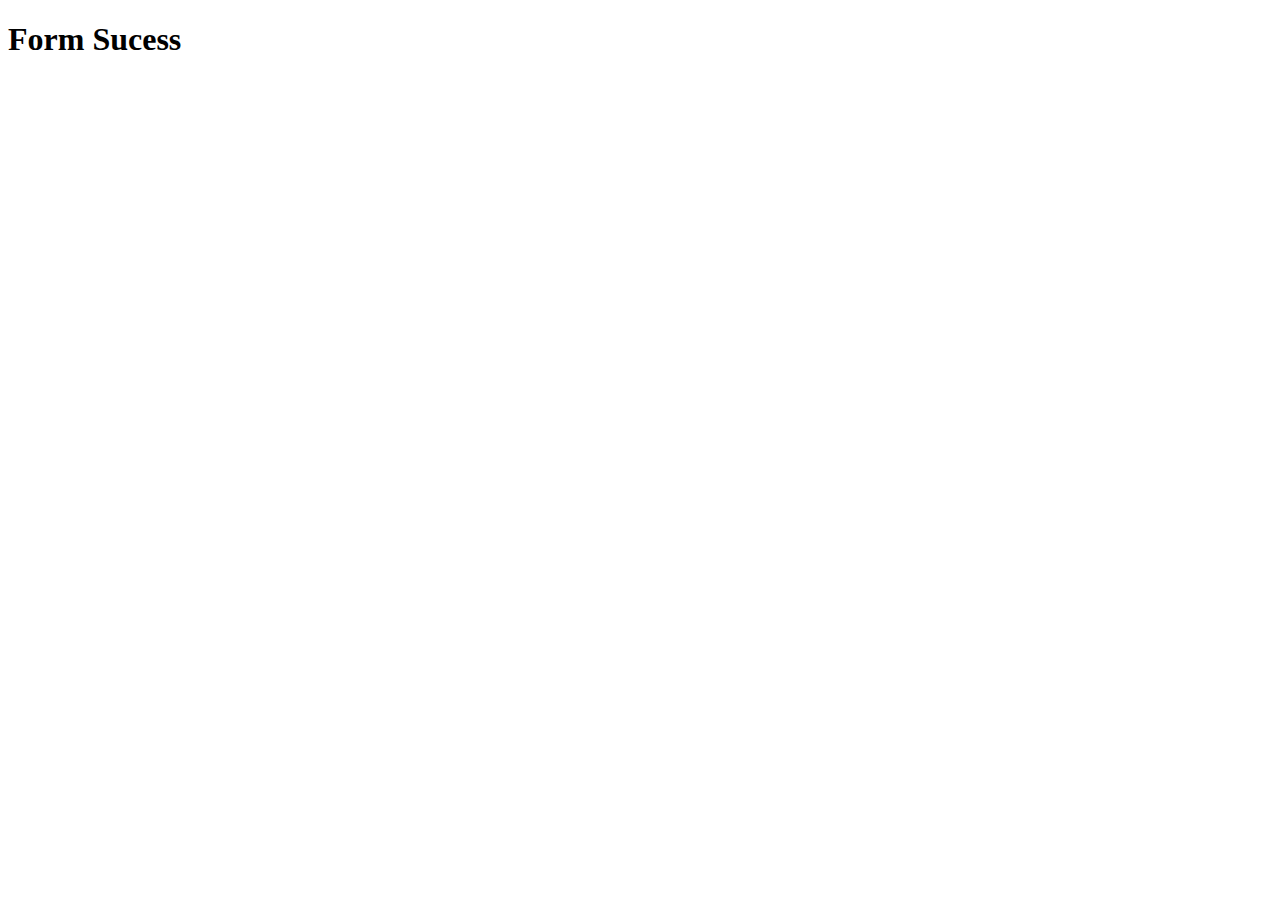
==== formSuccess.html @ c142bdd3 "AD: on HTML changed the comentary "MAIN CONTAINER" FOR "CONTAINER OF ALL THE SECTIONS BELOW"; change" ====
<!DOCTYPE html>
<html lang="en">
<head>
 <meta charset="UTF-8">
 <meta name="viewport" content="width=device-width, initial-scale=1.0">
 <title>Happy, strong and healthy</title>
 <link rel="stylesheet" href="css/formSucess.css">
</head>
<body>
 <h1>Form Sucess</h1>
 
</body>
</html>
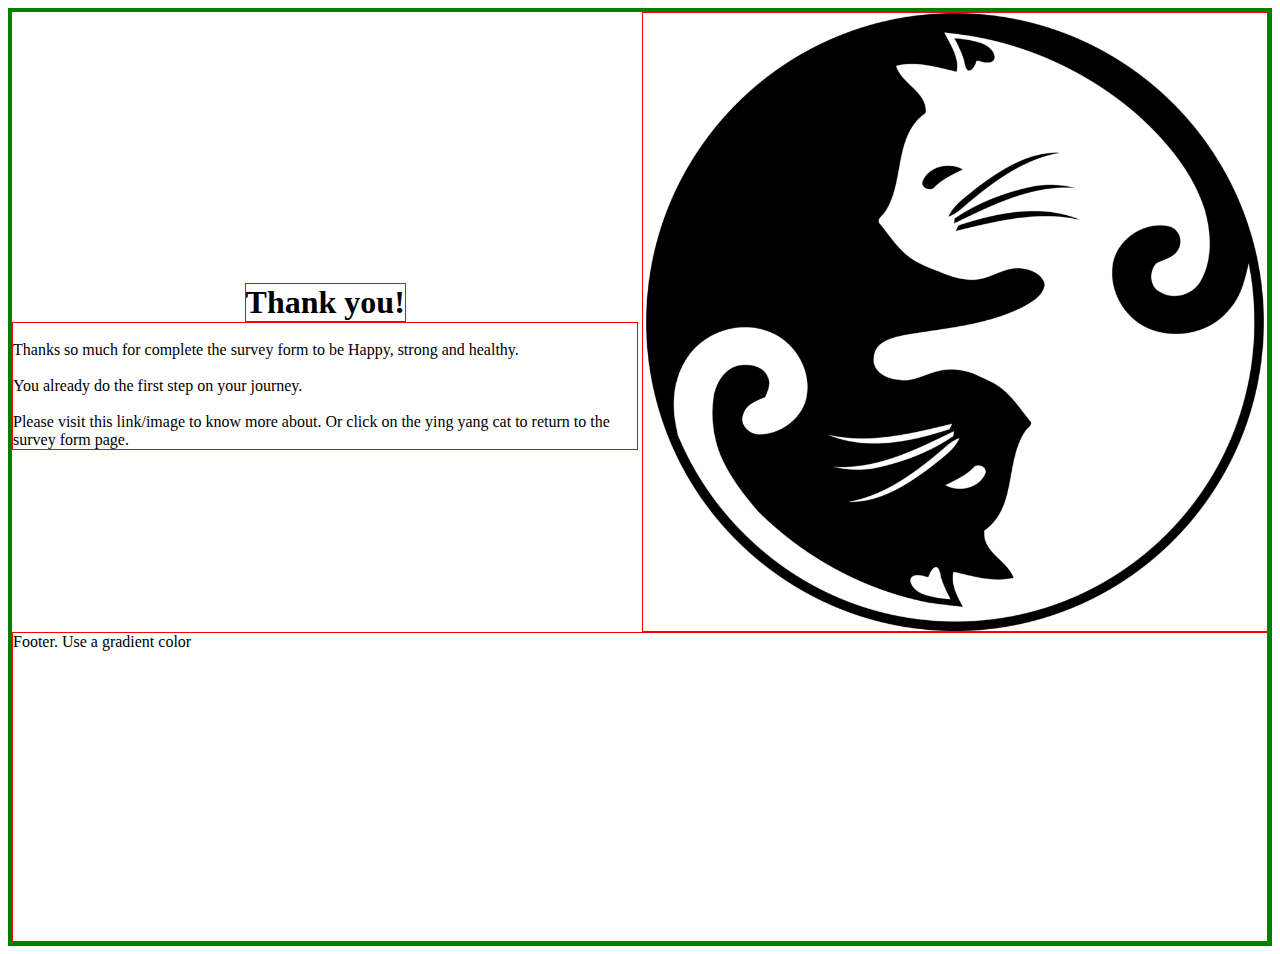
==== commit 193ed448: "AD: on index.html added a comentary for order the place where is the script from the FCC | on formSu" ====
--- a/formSuccess.html
+++ b/formSuccess.html
@@ -7,7 +7,75 @@
  <link rel="stylesheet" href="css/formSucess.css">
 </head>
 <body>
- <h1>Form Sucess</h1>
- 
+
+<!-- _________________________ 
+CONTAINER OF ALL ELEMENTS
+_________________________ -->
+ <div id="containerOfAllElements">
+
+<!-- _________________________ 
+H1 Title
+_________________________ -->
+  <h1 class="gridItem" id="item1">Thank you!</h1>
+
+<!-- _________________________ 
+PARAGRAPHS
+_________________________ -->
+
+  <p class="gridItem" id="item2">
+  Thanks so much for complete the survey form to be Happy, strong and healthy. 
+  
+  You already do the first step on your journey.
+
+  Please visit this link/image to know more about. Or click on the ying yang cat to return to the survey form page.
+  </p>
+
+
+
+
+
+<!-- <p class="gridItem" id="item2">
+  Thanks so much for complete the survey form to be Happy, strong and healthy. You already do the first step on your journey.
+  </p>
+
+  <p class="gridItem" id="item3">
+  Please visit this link/image to know more about.
+  </p>
+
+  <p class="gridItem" id="item4">
+  Or click on the ying yang cat to return to the survey form page.
+  </p>
+
+<p class="gridItem" id="item2">
+  Thanks so much for complete the survey form to be Happy, strong and healthy. You already do the first step on your journey.
+  </p>
+
+  <p class="gridItem" id="item3">
+  Please visit this link/image to know more about.
+  </p>
+
+  <p class="gridItem" id="item4">
+  Or click on the ying yang cat to return to the survey form page.
+  </p> -->
+
+
+<!-- _________________________ 
+IMG ON THE RIGHT SIDE
+_________________________ -->
+  <div class="gridItem" id="item5">
+    <!-- <p>
+      The five Element
+    </p> -->
+    <!-- <img  src="./images/yingYangCats.png" alt=""> -->
+  </div>  
+
+<!-- _________________________ 
+FOOTER
+_________________________ --> 
+  <footer class="gridItem" id="item6">
+    Footer. Use a gradient color
+  </footer>
+
+ </div>
 </body>
 </html>--- a/css/formSucess.css
+++ b/css/formSucess.css
@@ -0,0 +1,145 @@
+/* @import url('https://fonts.googleapis.com/css2?family=Rubik&display=swap'); */
+
+/* :root{
+ border:5px solid black;
+ align-content: center;
+} */
+
+/* *{
+ margin:0;
+ padding:0;
+ border:2px solid green;
+ font-family: 'Rubik', sans-serif;
+ box-sizing: border-box;
+ border:5px solid black;
+ align-content: center;
+} */
+
+/* html{
+ border:5px solid black;
+ align-content: center;
+} */
+
+/* body{
+ border:5px solid black;
+ align-content: center;
+} */
+
+/* _________________________ 
+CONTAINER OF ALL ELEMENTS
+_________________________ */
+
+#containerOfAllElements{
+ border:4px green solid;
+ /* height:100%;
+ width:100%; */
+ display:grid;
+ grid-template-columns: repeat(auto-fit, minmax(110px, 1fr));
+ /* grid-template-columns: repeat(2, 1fr); */
+ /* grid-template-rows:repeat(auto-fit,10vw); */
+ gap: 0 0.2rem;
+ grid-template-areas:
+  "titleTK imgYYC" 
+  "firstP imgYYC" 
+  "footer footer";
+  grid-auto-rows: 310px;
+  justify-content: center;
+  align-content: center;
+
+
+
+ /* grid-template: 
+  [r1-start] "titleThanksYou imgYingYangCat" 1fr [r1-end]
+  [r2-start] "firstParagraph imgYingYangCat" 1fr [r2-end]
+  [r3-start] "secondParagraph imgYingYangCat" 1fr [r3-end]
+  [r4-start] "thirdParagraph imgYingYangCat" 1fr [r4-end]
+  [r5-start] "footer footer" 1fr [r5-end]
+  / 1fr 1fr; */
+
+ /* justify-items:center;  */
+ /* align-items:center;  */
+
+  /* border:2px blue solid; */
+ /* background-color:#2196F3; */
+}
+
+.gridItem{
+ border:1px red solid;
+ /* justify-self:center;  */
+ /* align-self: stretch; */
+ /* place-self: center; */
+ /* padding:20px; */
+ margin:0;
+}
+
+
+/* _________________________ 
+H1 Title
+_________________________ */
+#item1{
+ grid-area: titleTK;
+ align-self:end;
+ justify-self: center;
+ /* width:500px;
+ height: 500px; */
+}
+
+/* _________________________ 
+PARAGRAPHS
+_________________________ */
+#item2{
+ grid-area:firstP;
+ align-self: start;
+ justify-self: center;
+ white-space: pre-line;
+ /* width:500px;
+ height: 500px; */
+}
+
+#item3{
+ grid-area:secondP;
+ /* width:500px;
+ height: 500px; */
+ 
+}
+
+#item4{
+ grid-area:thirdP;
+ /* width:500px;
+ height: 500px; */
+}
+
+
+
+/* _________________________ 
+IMG ON THE RIGHT SIDE
+_________________________ */
+#item5{
+ grid-area:imgYYC;  
+ align-self:stretch;
+ /* justify-self:center ; */
+ /* width:500px;
+ height: 500px; */
+ background-image:url(../images/yingYangCats.png);
+ /* height:100%;
+ width:95%; */
+ background-size: contain;
+ background-repeat: no-repeat;
+ background-position: center;
+}
+
+img{
+ /* width:500px;
+ height: 500px; */
+
+}
+
+
+/* _________________________ 
+FOOTER
+_________________________ */
+#item6{
+ grid-area:footer; 
+ /* width:500px;
+ height: 500px; */
+}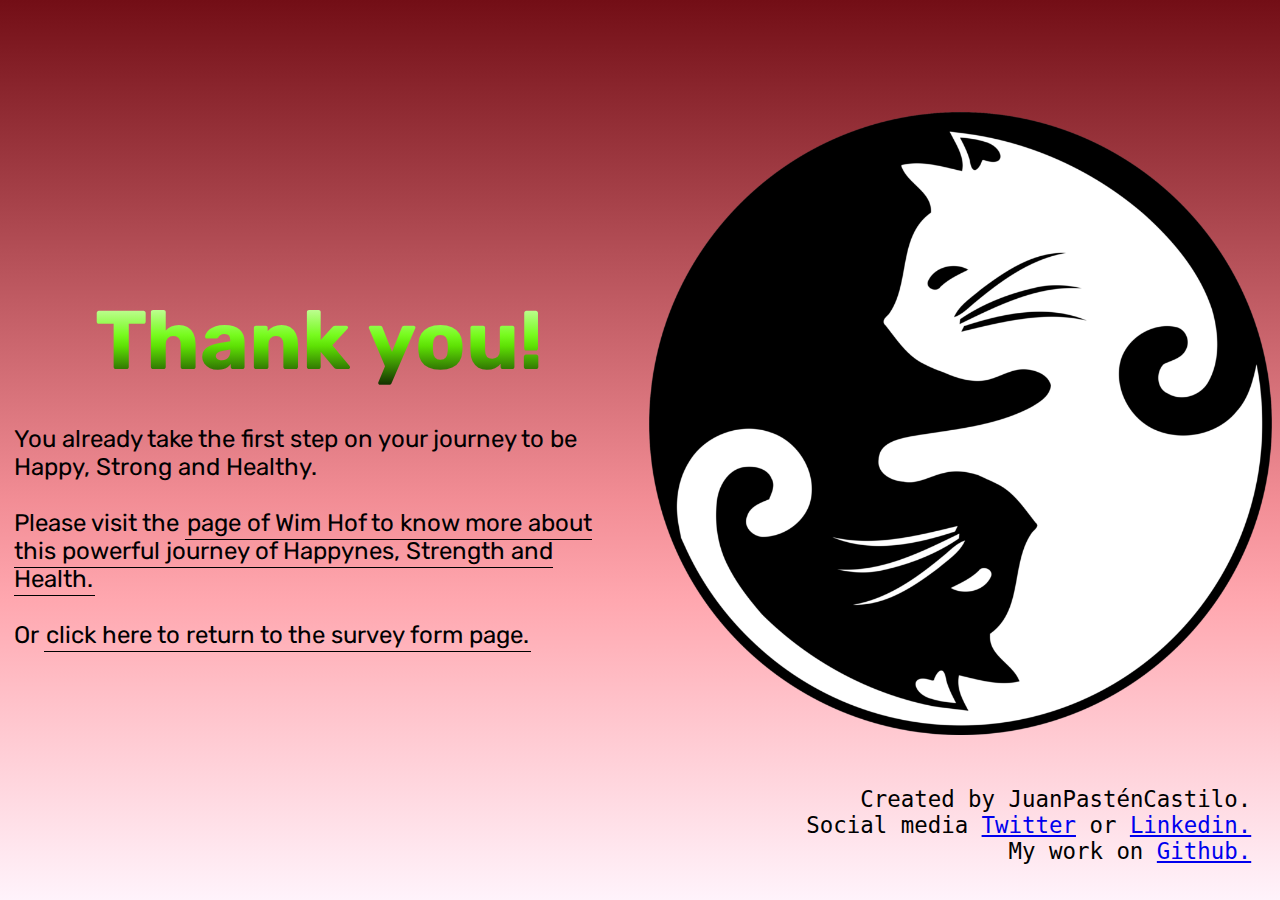
==== commit 17c2832d: "AD: on index.html completed the FCC challenge with the change and additions of tags | on main.css ch" ====
--- a/formSuccess.html
+++ b/formSuccess.html
@@ -22,58 +22,32 @@
 PARAGRAPHS
 _________________________ -->
 
-  <p class="gridItem" id="item2">
-  Thanks so much for complete the survey form to be Happy, strong and healthy. 
+  <p class="gridItem" id="item2">You already take the first step on your journey to be Happy, Strong and Healthy.
+
+  Please visit the <a href="https://www.wimhofmethod.com/" target="_blank">page of Wim Hof to know more about this powerful journey of Happynes, Strength and Health.</a> 
   
-  You already do the first step on your journey.
-
-  Please visit this link/image to know more about. Or click on the ying yang cat to return to the survey form page.
+  Or <a href="./index.html"> click here to return to the survey form page.</a>
   </p>
-
-
-
-
-
-<!-- <p class="gridItem" id="item2">
-  Thanks so much for complete the survey form to be Happy, strong and healthy. You already do the first step on your journey.
-  </p>
-
-  <p class="gridItem" id="item3">
-  Please visit this link/image to know more about.
-  </p>
-
-  <p class="gridItem" id="item4">
-  Or click on the ying yang cat to return to the survey form page.
-  </p>
-
-<p class="gridItem" id="item2">
-  Thanks so much for complete the survey form to be Happy, strong and healthy. You already do the first step on your journey.
-  </p>
-
-  <p class="gridItem" id="item3">
-  Please visit this link/image to know more about.
-  </p>
-
-  <p class="gridItem" id="item4">
-  Or click on the ying yang cat to return to the survey form page.
-  </p> -->
-
 
 <!-- _________________________ 
 IMG ON THE RIGHT SIDE
 _________________________ -->
-  <div class="gridItem" id="item5">
-    <!-- <p>
-      The five Element
-    </p> -->
-    <!-- <img  src="./images/yingYangCats.png" alt=""> -->
-  </div>  
+  <div class="gridItem" id="item3"></div>  
 
 <!-- _________________________ 
 FOOTER
 _________________________ --> 
-  <footer class="gridItem" id="item6">
-    Footer. Use a gradient color
+  <footer class="gridItem" id="item4">
+    <p>
+      Created by JuanPasténCastilo.
+    </p>
+    <p>
+      Social media 
+      <a href="https://twitter.com/JuanPastn2" target="_blank">Twitter</a> or <a href="https://www.linkedin.com/in/juan-past%C3%A9n-castillo-078b5817a/" target="_blank">Linkedin.</a> 
+      <p>
+        My work on <a href="https://github.com/JuanPastenCastillo" target="_blank">Github.</a>
+      </p> 
+    </p>
   </footer>
 
  </div>
--- a/css/formSucess.css
+++ b/css/formSucess.css
@@ -1,50 +1,95 @@
-/* @import url('https://fonts.googleapis.com/css2?family=Rubik&display=swap'); */
-
-/* :root{
- border:5px solid black;
- align-content: center;
-} */
-
-/* *{
+@import url('https://fonts.googleapis.com/css2?family=Rubik&display=swap');
+
+:root{
+ /* border:5px solid green; */
+ /* align-content: center; */
+}
+
+html, body {
+ height: 100%;
+}
+
+html {
+ display: table;
+ /* margin: auto; */
+}
+
+body{
  margin:0;
  padding:0;
- border:2px solid green;
+ display: table-cell;
+ vertical-align: middle;
  font-family: 'Rubik', sans-serif;
+ font-size:100%;
  box-sizing: border-box;
- border:5px solid black;
- align-content: center;
-} */
-
-/* html{
- border:5px solid black;
- align-content: center;
-} */
-
-/* body{
- border:5px solid black;
- align-content: center;
-} */
+ /* border:10px solid black; */
+ border-radius: 5px;
+ /* background-image: linear-gradient(to top,
+                rgba(236, 224, 225, 0.95),
+                rgba(153, 144, 143, 0.85),
+                rgba(43, 42, 41, 0.75),
+                rgba(43, 42, 41, 0.75),
+                rgba(153, 144, 143, 0.85),
+                rgba(236, 224, 225, 0.95));               */
+                
+/* background-image: linear-gradient(to top,
+                rgba(43, 42, 41, 0.75),
+                rgba(153, 144, 143, 0.85),
+                rgba(236, 224, 225, 0.95),
+                rgba(236, 224, 225, 0.95),
+                rgba(153, 144, 143, 0.85),
+                rgba(43, 42, 41, 0.75));     */
+
+ background-image: linear-gradient(
+ #730E16,
+ #8D2830,
+ #A64149,
+ #C05B63,
+ #D9747C,
+ #F28D95, 
+ #FFA7AF,
+ #FFC1C9,
+ #FFDAE2,
+ #FFF3FB); 
+
+ /* background-color: linear-gradient(to top,
+              rgba(242, 29, 47, 0.66),
+              rgba(115, 14, 22, 0.45),
+              rgba(179, 21, 35, 0.70)
+              rgba(236, 224, 225, 0.88),
+              rgba(236, 224, 225, 0.99),
+              rgba(179, 21, 35, 0.70),
+              rgba(115, 14, 22, 0.45),                
+              rgba(242, 29, 47, 0.66)); */
+             
+ background-repeat:no-repeat;
+ background-position:center;
+ background-size:contain;
+ background-attachment:fixed;
+}
 
 /* _________________________ 
 CONTAINER OF ALL ELEMENTS
 _________________________ */
 
 #containerOfAllElements{
- border:4px green solid;
- /* height:100%;
- width:100%; */
+ /* border:4px green solid; */
  display:grid;
- grid-template-columns: repeat(auto-fit, minmax(110px, 1fr));
+ grid-template-columns: 1fr 1fr;
+ grid-auto-rows: 310px 310px 50px;
+ gap: 0.2rem 0.2rem;
+ /* grid-auto-columns: minmax(110px, 1fr); */
+
  /* grid-template-columns: repeat(2, 1fr); */
  /* grid-template-rows:repeat(auto-fit,10vw); */
- gap: 0 0.2rem;
+
+ 
  grid-template-areas:
   "titleTK imgYYC" 
   "firstP imgYYC" 
-  "footer footer";
-  grid-auto-rows: 310px;
-  justify-content: center;
-  align-content: center;
+  ". footer";
+ justify-content: center;
+ align-content: center;
 
 
 
@@ -64,11 +109,7 @@
 }
 
 .gridItem{
- border:1px red solid;
- /* justify-self:center;  */
- /* align-self: stretch; */
- /* place-self: center; */
- /* padding:20px; */
+ /* border:1px green solid; */
  margin:0;
 }
 
@@ -80,66 +121,103 @@
  grid-area: titleTK;
  align-self:end;
  justify-self: center;
- /* width:500px;
- height: 500px; */
-}
+ font-size:5.2rem;
+ text-align:center;
+ margin:0 0 2rem 0;
+
+ background: linear-gradient(to top,
+  #0a1900,
+  #1f4b01,
+  #347d02,
+  #49af03,
+  #5ee104,
+  #77fb1e,
+  #95fc50,
+  #b4fd82,
+  #d2feb4,
+  #f0ffe6);
+ -webkit-background-clip: text;
+ -webkit-text-fill-color: transparent;
+
+}
+
+
 
 /* _________________________ 
 PARAGRAPHS
 _________________________ */
 #item2{
  grid-area:firstP;
- align-self: start;
+ align-self: stretch;
  justify-self: center;
  white-space: pre-line;
- /* width:500px;
- height: 500px; */
-}
-
+ font-size:1.5rem;
+ text-align: left;
+ padding:0 0 0 0.9rem;
+ /* border:1px red solid; */
+}
+
+#item2 a{
+ text-decoration: none;
+ border-bottom:1px solid black;
+ color:black;
+ padding:0.1rem;
+ margin: 0 1.2rem 0 0;
+}
+
+
+/* _________________________ 
+IMG ON THE RIGHT SIDE
+_________________________ */
 #item3{
- grid-area:secondP;
- /* width:500px;
- height: 500px; */
- 
-}
-
-#item4{
- grid-area:thirdP;
- /* width:500px;
- height: 500px; */
-}
-
-
-
-/* _________________________ 
-IMG ON THE RIGHT SIDE
-_________________________ */
-#item5{
  grid-area:imgYYC;  
  align-self:stretch;
- /* justify-self:center ; */
- /* width:500px;
- height: 500px; */
  background-image:url(../images/yingYangCats.png);
- /* height:100%;
- width:95%; */
  background-size: contain;
  background-repeat: no-repeat;
  background-position: center;
 }
 
-img{
- /* width:500px;
- height: 500px; */
-
-}
-
-
 /* _________________________ 
 FOOTER
 _________________________ */
-#item6{
+#item4{
  grid-area:footer; 
- /* width:500px;
- height: 500px; */
+ text-align:end;
+ font-size:1.4rem;
+ margin: 3rem 1.2rem 0 0;
+ font-family: monospace;
+ 
+}
+
+#item4 p{
+ margin:0 0.6rem; 
+}
+
+/* _________________________ 
+MEDIA QUERIES
+_________________________ */
+
+@media screen and (max-width: 500px) {
+ #containerOfAllElements{
+  display:grid;
+  grid-template-columns: 1fr;
+  grid-template-rows: auto auto 100vw 20vw;
+  row-gap: 80px;
+  /* grid-template-rows: 80px;   */
+  grid-template-areas:
+   "titleTK" 
+   "firstP" 
+   "imgYYC"
+   "footer";
+ }
+
+ #item1{
+  margin:0;
+ }
+ 
+ #item4, #item4 p{
+  margin:0 0.6rem; 
+ }
+
 }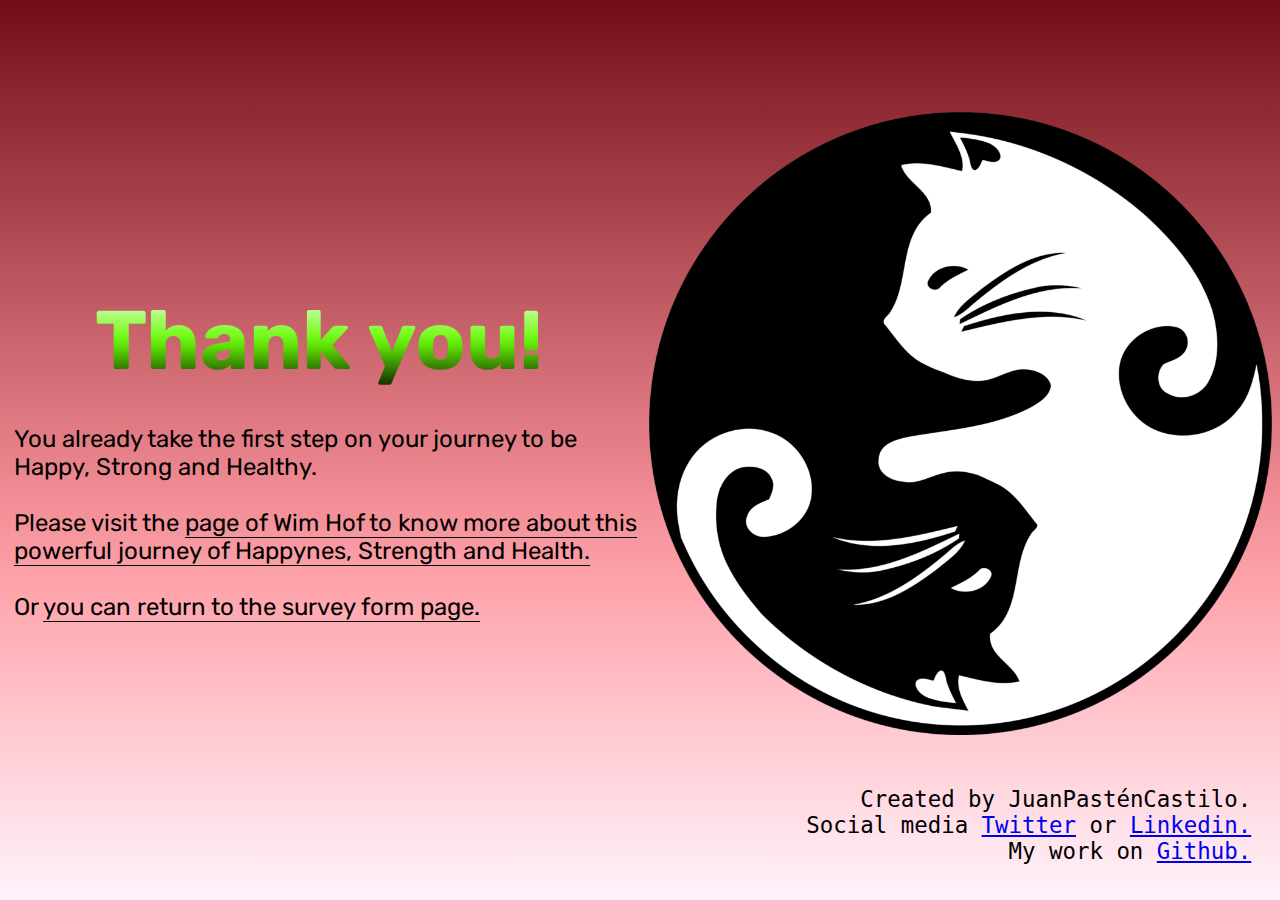
==== commit 03efca84: "AD: checked index.html with WAI tools and make the changes; on main.css added style to class fieldSe" ====
--- a/formSuccess.html
+++ b/formSuccess.html
@@ -3,7 +3,7 @@
 <head>
  <meta charset="UTF-8">
  <meta name="viewport" content="width=device-width, initial-scale=1.0">
- <title>Happy, strong and healthy</title>
+ <title>Happy, Strong and Healthy: thanks you</title>
  <link rel="stylesheet" href="css/formSucess.css">
 </head>
 <body>
@@ -26,7 +26,7 @@
 
   Please visit the <a href="https://www.wimhofmethod.com/" target="_blank">page of Wim Hof to know more about this powerful journey of Happynes, Strength and Health.</a> 
   
-  Or <a href="./index.html"> click here to return to the survey form page.</a>
+  Or <a href="./index.html">you can return to the survey form page.</a>
   </p>
 
 <!-- _________________________ 
--- a/css/formSucess.css
+++ b/css/formSucess.css
@@ -138,7 +138,6 @@
   #f0ffe6);
  -webkit-background-clip: text;
  -webkit-text-fill-color: transparent;
-
 }
 
 
@@ -161,8 +160,12 @@
  text-decoration: none;
  border-bottom:1px solid black;
  color:black;
- padding:0.1rem;
  margin: 0 1.2rem 0 0;
+}
+
+#item2 a:hover{
+  text-transform: uppercase;
+  padding:0.1rem;
 }
 
 
@@ -187,7 +190,6 @@
  font-size:1.4rem;
  margin: 3rem 1.2rem 0 0;
  font-family: monospace;
- 
 }
 
 #item4 p{
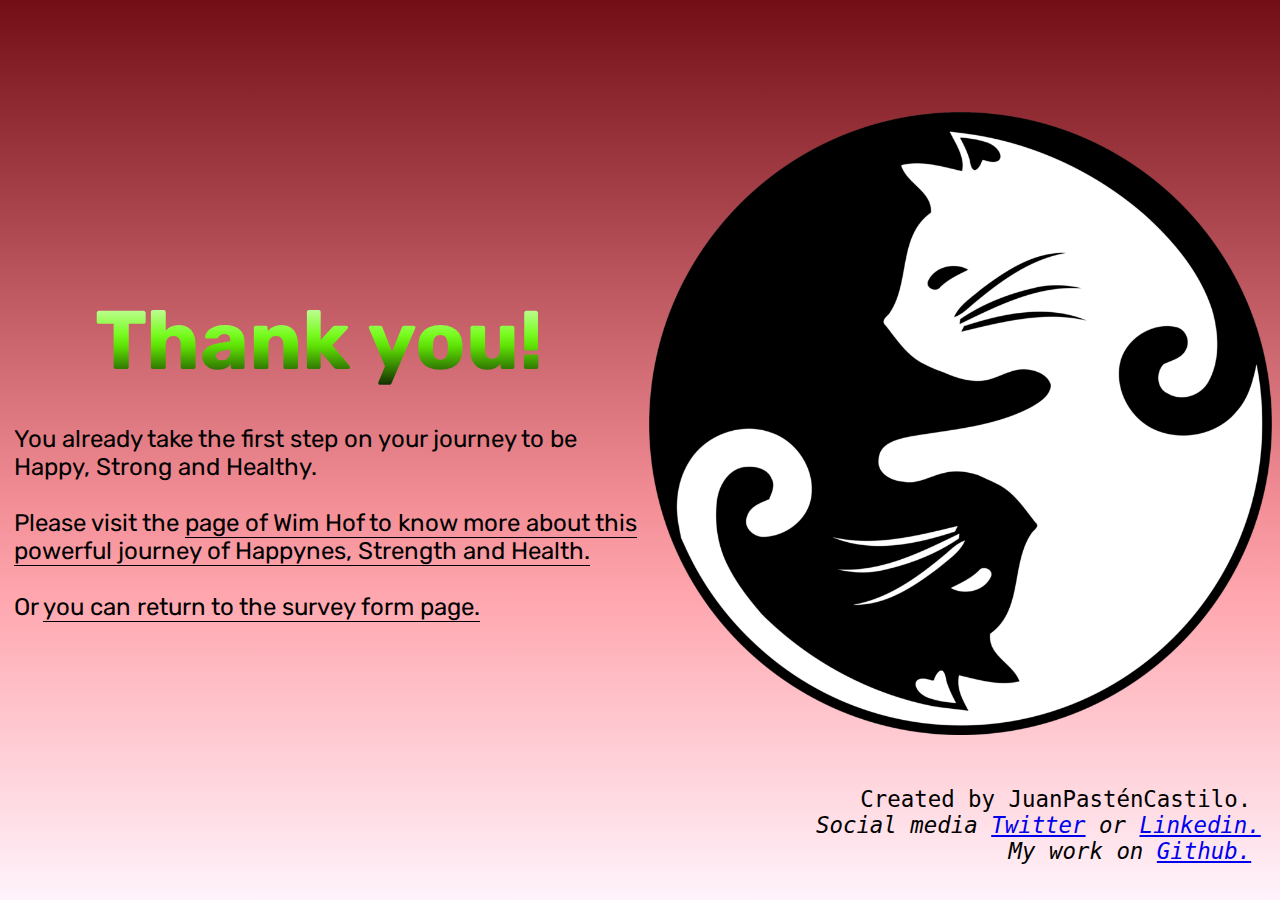
==== commit f48b62f0: "AD: on index.html changed the p of footer for address (semantically correct); on main.css updated st" ====
--- a/formSuccess.html
+++ b/formSuccess.html
@@ -41,13 +41,13 @@
     <p>
       Created by JuanPasténCastilo.
     </p>
-    <p>
+    <address>
       Social media 
       <a href="https://twitter.com/JuanPastn2" target="_blank">Twitter</a> or <a href="https://www.linkedin.com/in/juan-past%C3%A9n-castillo-078b5817a/" target="_blank">Linkedin.</a> 
       <p>
         My work on <a href="https://github.com/JuanPastenCastillo" target="_blank">Github.</a>
       </p> 
-    </p>
+    </address>
   </footer>
 
  </div>
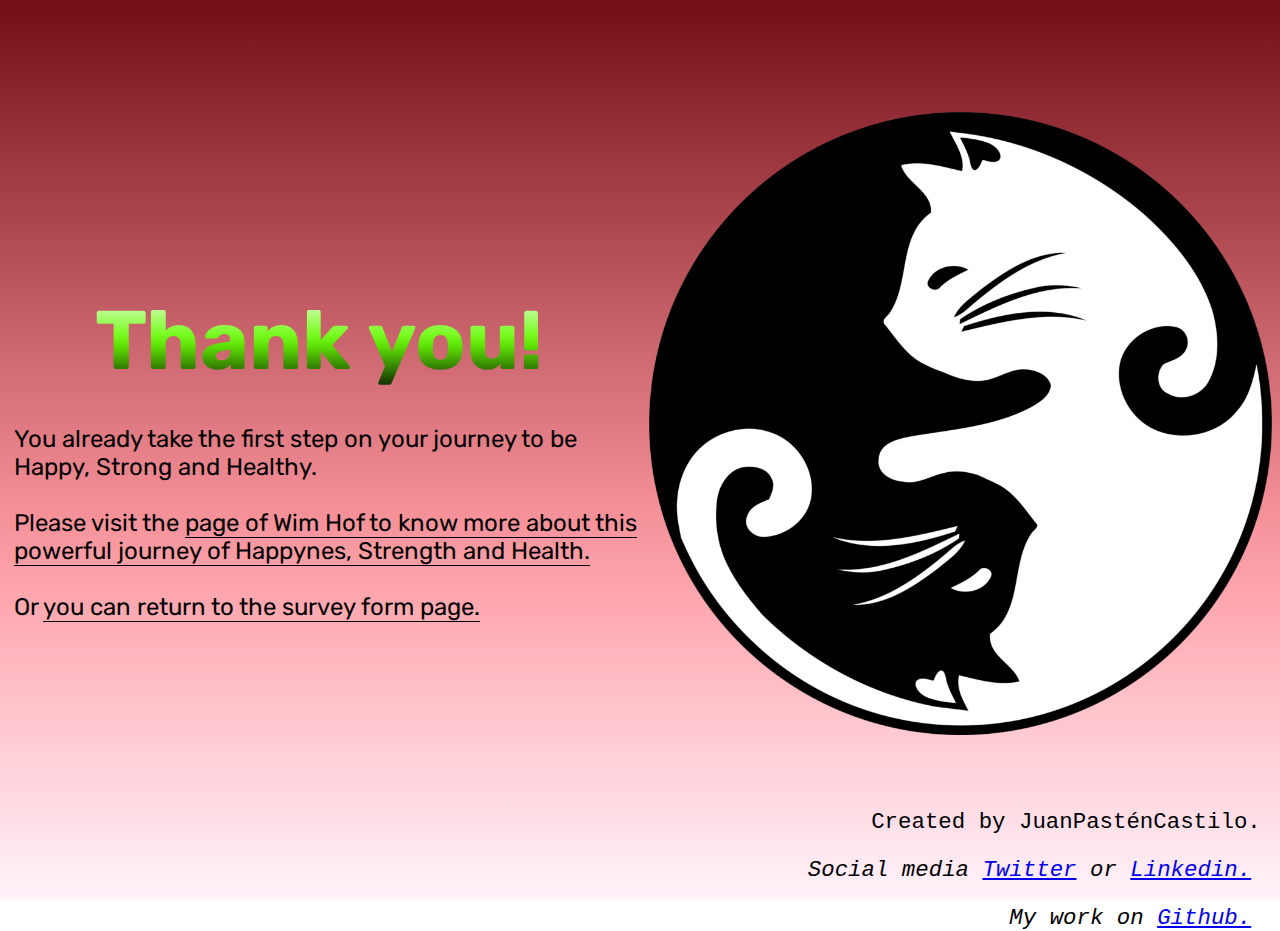
==== commit 2e8eb8f6: "AD: on formSuccess.html fixed the link for his css V: 1.9" ====
--- a/formSuccess.html
+++ b/formSuccess.html
@@ -4,49 +4,49 @@
  <meta charset="UTF-8">
  <meta name="viewport" content="width=device-width, initial-scale=1.0">
  <title>Happy, Strong and Healthy: thanks you</title>
- <link rel="stylesheet" href="css/formSucess.css">
+ <link rel="stylesheet" href="css/formSuccess.css">
 </head>
 <body>
 
-<!-- _________________________ 
+<!-- _________________________
 CONTAINER OF ALL ELEMENTS
 _________________________ -->
  <div id="containerOfAllElements">
 
-<!-- _________________________ 
+<!-- _________________________
 H1 Title
 _________________________ -->
   <h1 class="gridItem" id="item1">Thank you!</h1>
 
-<!-- _________________________ 
+<!-- _________________________
 PARAGRAPHS
 _________________________ -->
 
   <p class="gridItem" id="item2">You already take the first step on your journey to be Happy, Strong and Healthy.
 
-  Please visit the <a href="https://www.wimhofmethod.com/" target="_blank">page of Wim Hof to know more about this powerful journey of Happynes, Strength and Health.</a> 
-  
+  Please visit the <a href="https://www.wimhofmethod.com/" target="_blank">page of Wim Hof to know more about this powerful journey of Happynes, Strength and Health.</a>
+
   Or <a href="./index.html">you can return to the survey form page.</a>
   </p>
 
-<!-- _________________________ 
+<!-- _________________________
 IMG ON THE RIGHT SIDE
 _________________________ -->
-  <div class="gridItem" id="item3"></div>  
+  <div class="gridItem" id="item3"></div>
 
-<!-- _________________________ 
+<!-- _________________________
 FOOTER
-_________________________ --> 
+_________________________ -->
   <footer class="gridItem" id="item4">
     <p>
       Created by JuanPasténCastilo.
     </p>
     <address>
-      Social media 
-      <a href="https://twitter.com/JuanPastn2" target="_blank">Twitter</a> or <a href="https://www.linkedin.com/in/juan-past%C3%A9n-castillo-078b5817a/" target="_blank">Linkedin.</a> 
+      Social media
+      <a href="https://twitter.com/JuanPastn2" target="_blank">Twitter</a> or <a href="https://www.linkedin.com/in/juan-past%C3%A9n-castillo-078b5817a/" target="_blank">Linkedin.</a>
       <p>
         My work on <a href="https://github.com/JuanPastenCastillo" target="_blank">Github.</a>
-      </p> 
+      </p>
     </address>
   </footer>
 
--- a/css/formSuccess.css
+++ b/css/formSuccess.css
@@ -0,0 +1,225 @@
+@import url('https://fonts.googleapis.com/css2?family=Rubik&display=swap');
+
+:root{
+ /* border:5px solid green; */
+ /* align-content: center; */
+}
+
+html, body {
+ height: 100%;
+}
+
+html {
+ display: table;
+ /* margin: auto; */
+}
+
+body{
+ margin:0;
+ padding:0;
+ display: table-cell;
+ vertical-align: middle;
+ font-family: 'Rubik', sans-serif;
+ font-size:100%;
+ box-sizing: border-box;
+ /* border:10px solid black; */
+ border-radius: 5px;
+ /* background-image: linear-gradient(to top,
+                rgba(236, 224, 225, 0.95),
+                rgba(153, 144, 143, 0.85),
+                rgba(43, 42, 41, 0.75),
+                rgba(43, 42, 41, 0.75),
+                rgba(153, 144, 143, 0.85),
+                rgba(236, 224, 225, 0.95));               */
+                
+/* background-image: linear-gradient(to top,
+                rgba(43, 42, 41, 0.75),
+                rgba(153, 144, 143, 0.85),
+                rgba(236, 224, 225, 0.95),
+                rgba(236, 224, 225, 0.95),
+                rgba(153, 144, 143, 0.85),
+                rgba(43, 42, 41, 0.75));     */
+
+ background-image: linear-gradient(
+ #730E16,
+ #8D2830,
+ #A64149,
+ #C05B63,
+ #D9747C,
+ #F28D95, 
+ #FFA7AF,
+ #FFC1C9,
+ #FFDAE2,
+ #FFF3FB); 
+
+ /* background-color: linear-gradient(to top,
+              rgba(242, 29, 47, 0.66),
+              rgba(115, 14, 22, 0.45),
+              rgba(179, 21, 35, 0.70)
+              rgba(236, 224, 225, 0.88),
+              rgba(236, 224, 225, 0.99),
+              rgba(179, 21, 35, 0.70),
+              rgba(115, 14, 22, 0.45),                
+              rgba(242, 29, 47, 0.66)); */
+             
+ background-repeat:no-repeat;
+ background-position:center;
+ background-size:contain;
+ background-attachment:fixed;
+}
+
+/* _________________________ 
+CONTAINER OF ALL ELEMENTS
+_________________________ */
+
+#containerOfAllElements{
+ /* border:4px green solid; */
+ display:grid;
+ grid-template-columns: 1fr 1fr;
+ grid-auto-rows: 310px 310px 50px;
+ gap: 0.2rem 0.2rem;
+ /* grid-auto-columns: minmax(110px, 1fr); */
+
+ /* grid-template-columns: repeat(2, 1fr); */
+ /* grid-template-rows:repeat(auto-fit,10vw); */
+
+ 
+ grid-template-areas:
+  "titleTK imgYYC" 
+  "firstP imgYYC" 
+  ". footer";
+ justify-content: center;
+ align-content: center;
+
+
+
+ /* grid-template: 
+  [r1-start] "titleThanksYou imgYingYangCat" 1fr [r1-end]
+  [r2-start] "firstParagraph imgYingYangCat" 1fr [r2-end]
+  [r3-start] "secondParagraph imgYingYangCat" 1fr [r3-end]
+  [r4-start] "thirdParagraph imgYingYangCat" 1fr [r4-end]
+  [r5-start] "footer footer" 1fr [r5-end]
+  / 1fr 1fr; */
+
+ /* justify-items:center;  */
+ /* align-items:center;  */
+
+  /* border:2px blue solid; */
+ /* background-color:#2196F3; */
+}
+
+.gridItem{
+ /* border:1px green solid; */
+ margin:0;
+}
+
+
+/* _________________________ 
+H1 Title
+_________________________ */
+#item1{
+ grid-area: titleTK;
+ align-self:end;
+ justify-self: center;
+ font-size:5.2rem;
+ text-align:center;
+ margin:0 0 2rem 0;
+
+ background: linear-gradient(to top,
+  #0a1900,
+  #1f4b01,
+  #347d02,
+  #49af03,
+  #5ee104,
+  #77fb1e,
+  #95fc50,
+  #b4fd82,
+  #d2feb4,
+  #f0ffe6);
+ -webkit-background-clip: text;
+ -webkit-text-fill-color: transparent;
+}
+
+
+
+/* _________________________ 
+PARAGRAPHS
+_________________________ */
+#item2{
+ grid-area:firstP;
+ align-self: stretch;
+ justify-self: center;
+ white-space: pre-line;
+ font-size:1.5rem;
+ text-align: left;
+ padding:0 0 0 0.9rem;
+ /* border:1px red solid; */
+}
+
+#item2 a{
+ text-decoration: none;
+ border-bottom:1px solid black;
+ color:black;
+ margin: 0 1.2rem 0 0;
+}
+
+#item2 a:hover{
+  text-transform: uppercase;
+  padding:0.1rem;
+}
+
+
+/* _________________________ 
+IMG ON THE RIGHT SIDE
+_________________________ */
+#item3{
+ grid-area:imgYYC;  
+ align-self:stretch;
+ background-image:url(../images/yingYangCats.png);
+ background-size: contain;
+ background-repeat: no-repeat;
+ background-position: center;
+}
+
+/* _________________________ 
+FOOTER
+_________________________ */
+#item4{
+ grid-area:footer; 
+ text-align:end;
+ font-size:1.4rem;
+ margin: 3rem 1.2rem 0 0;
+ font-family: monospace;
+}
+
+#item4 address{
+ margin:0 0.6rem; 
+}
+
+/* _________________________ 
+MEDIA QUERIES
+_________________________ */
+
+@media screen and (max-width: 500px) {
+ #containerOfAllElements{
+  display:grid;
+  grid-template-columns: 1fr;
+  grid-template-rows: auto auto 100vw 20vw;
+  row-gap: 80px;
+  /* grid-template-rows: 80px;   */
+  grid-template-areas:
+   "titleTK" 
+   "firstP" 
+   "imgYYC"
+   "footer";
+ }
+
+ #item1{
+  margin:0;
+ }
+ 
+ #item4, #item4 p{
+  margin:0 0.6rem; 
+ }
+
+}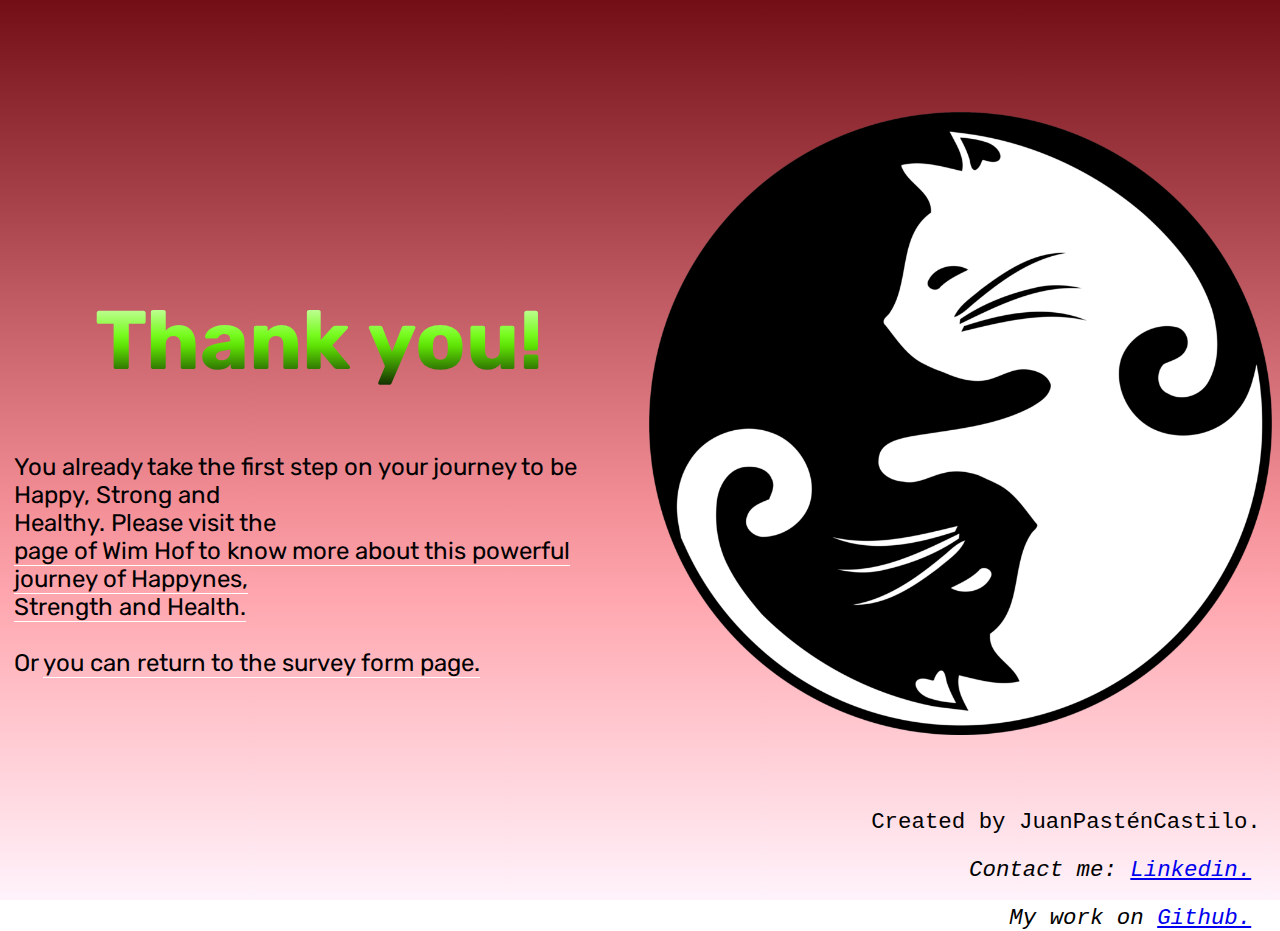
==== commit fe23d2c7: "Eliminated twitter link" ====
--- a/formSuccess.html
+++ b/formSuccess.html
@@ -1,55 +1,62 @@
 <!DOCTYPE html>
 <html lang="en">
-<head>
- <meta charset="UTF-8">
- <meta name="viewport" content="width=device-width, initial-scale=1.0">
- <title>Happy, Strong and Healthy: thanks you</title>
- <link rel="stylesheet" href="css/formSuccess.css">
-</head>
-<body>
+  <head>
+    <meta charset="UTF-8" />
+    <meta name="viewport" content="width=device-width, initial-scale=1.0" />
+    <title>Happy, Strong and Healthy: thanks you</title>
+    <link rel="stylesheet" href="css/formSuccess.css" />
+  </head>
 
-<!-- _________________________
+  <body>
+    <!-- _________________________
 CONTAINER OF ALL ELEMENTS
 _________________________ -->
- <div id="containerOfAllElements">
-
-<!-- _________________________
+    <div id="containerOfAllElements">
+      <!-- _________________________
 H1 Title
 _________________________ -->
-  <h1 class="gridItem" id="item1">Thank you!</h1>
+      <h1 class="gridItem" id="item1">Thank you!</h1>
 
-<!-- _________________________
+      <!-- _________________________
 PARAGRAPHS
 _________________________ -->
 
-  <p class="gridItem" id="item2">You already take the first step on your journey to be Happy, Strong and Healthy.
+      <p class="gridItem" id="item2">
+        You already take the first step on your journey to be Happy, Strong and
+        Healthy. Please visit the
+        <a href="https://www.wimhofmethod.com/" target="_blank"
+          >page of Wim Hof to know more about this powerful journey of Happynes,
+          Strength and Health.</a
+        >
 
-  Please visit the <a href="https://www.wimhofmethod.com/" target="_blank">page of Wim Hof to know more about this powerful journey of Happynes, Strength and Health.</a>
+        Or <a href="./index.html">you can return to the survey form page.</a>
+      </p>
 
-  Or <a href="./index.html">you can return to the survey form page.</a>
-  </p>
-
-<!-- _________________________
+      <!-- _________________________
 IMG ON THE RIGHT SIDE
 _________________________ -->
-  <div class="gridItem" id="item3"></div>
+      <div class="gridItem" id="item3"></div>
 
-<!-- _________________________
+      <!-- _________________________
 FOOTER
 _________________________ -->
-  <footer class="gridItem" id="item4">
-    <p>
-      Created by JuanPasténCastilo.
-    </p>
-    <address>
-      Social media
-      <a href="https://twitter.com/JuanPastn2" target="_blank">Twitter</a> or <a href="https://www.linkedin.com/in/juan-past%C3%A9n-castillo-078b5817a/" target="_blank">Linkedin.</a>
-      <p>
-        My work on <a href="https://github.com/JuanPastenCastillo" target="_blank">Github.</a>
-      </p>
-    </address>
-  </footer>
-
- </div>
-</body>
-</html>+      <footer class="gridItem" id="item4">
+        <p>Created by JuanPasténCastilo.</p>
+        <address>
+          Contact me:
+          <a
+            href="https://www.linkedin.com/in/juan-past%C3%A9n-castillo-078b5817a/"
+            target="_blank"
+            >Linkedin.</a
+          >
+          <p>
+            My work on
+            <a href="https://github.com/JuanPastenCastillo" target="_blank"
+              >Github.</a
+            >
+          </p>
+        </address>
+      </footer>
+    </div>
+  </body>
+</html>
--- a/css/formSuccess.css
+++ b/css/formSuccess.css
@@ -153,19 +153,22 @@
  font-size:1.5rem;
  text-align: left;
  padding:0 0 0 0.9rem;
+ /* border-bottom:1px solid transparent; */
+ 
  /* border:1px red solid; */
 }
 
 #item2 a{
  text-decoration: none;
- border-bottom:1px solid black;
+ border-bottom:1px solid white;
  color:black;
  margin: 0 1.2rem 0 0;
 }
 
 #item2 a:hover{
-  text-transform: uppercase;
-  padding:0.1rem;
+  /* text-transform: uppercase; */
+  /* padding:0.1rem; */
+  background-color: hsl(0, 100%, 99%);
 }
 
 
